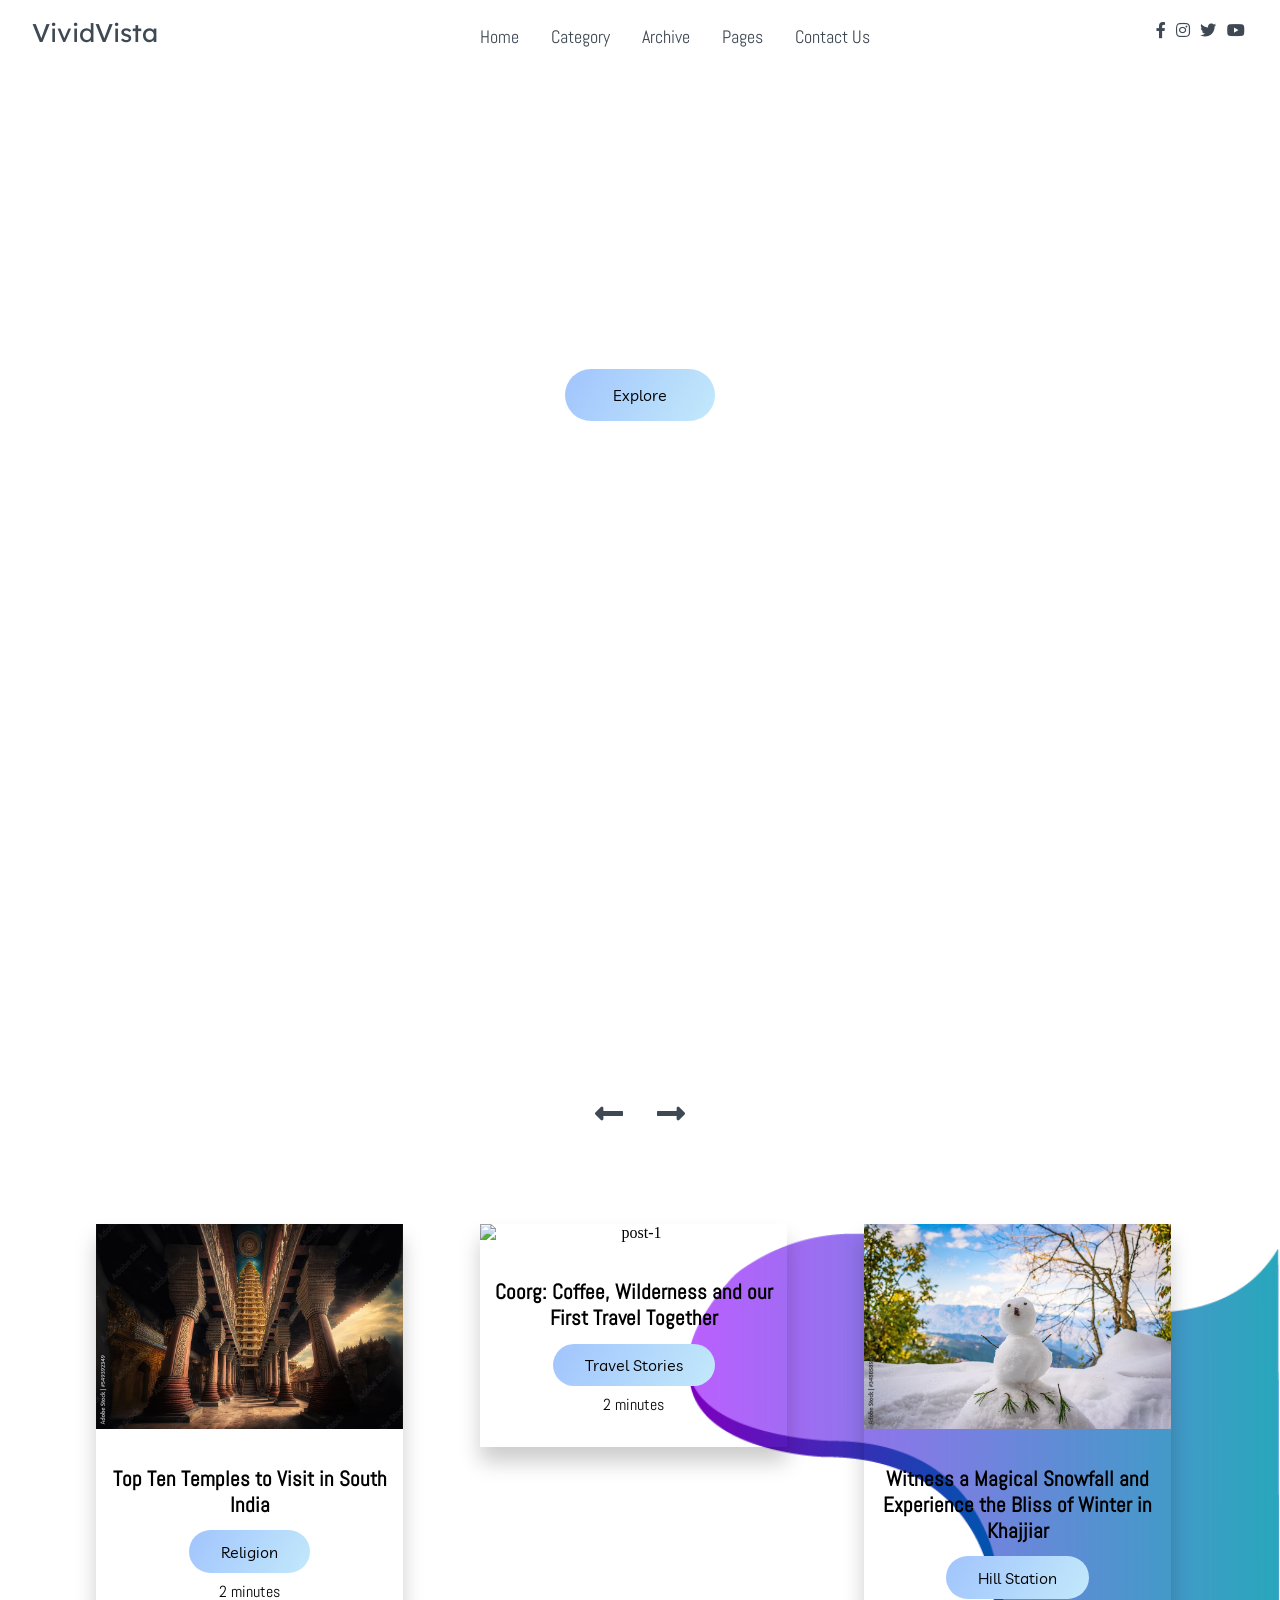
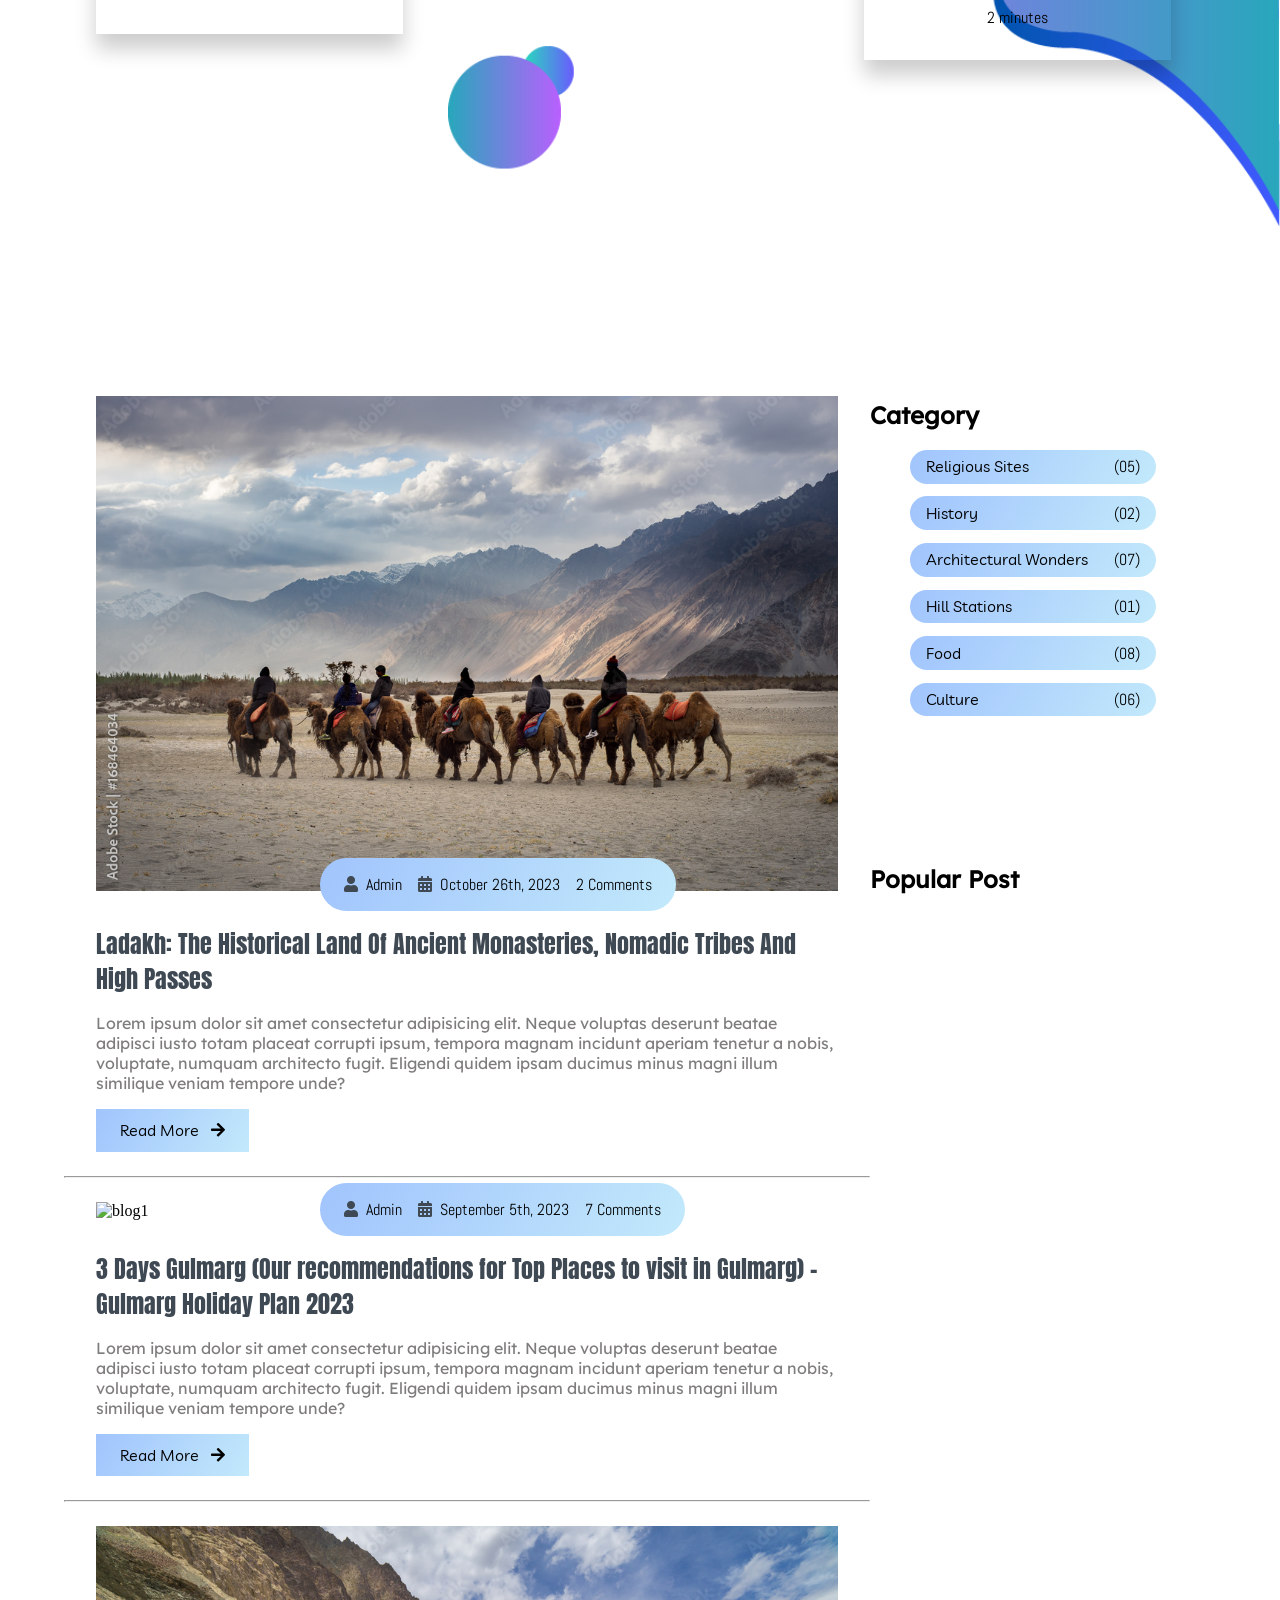
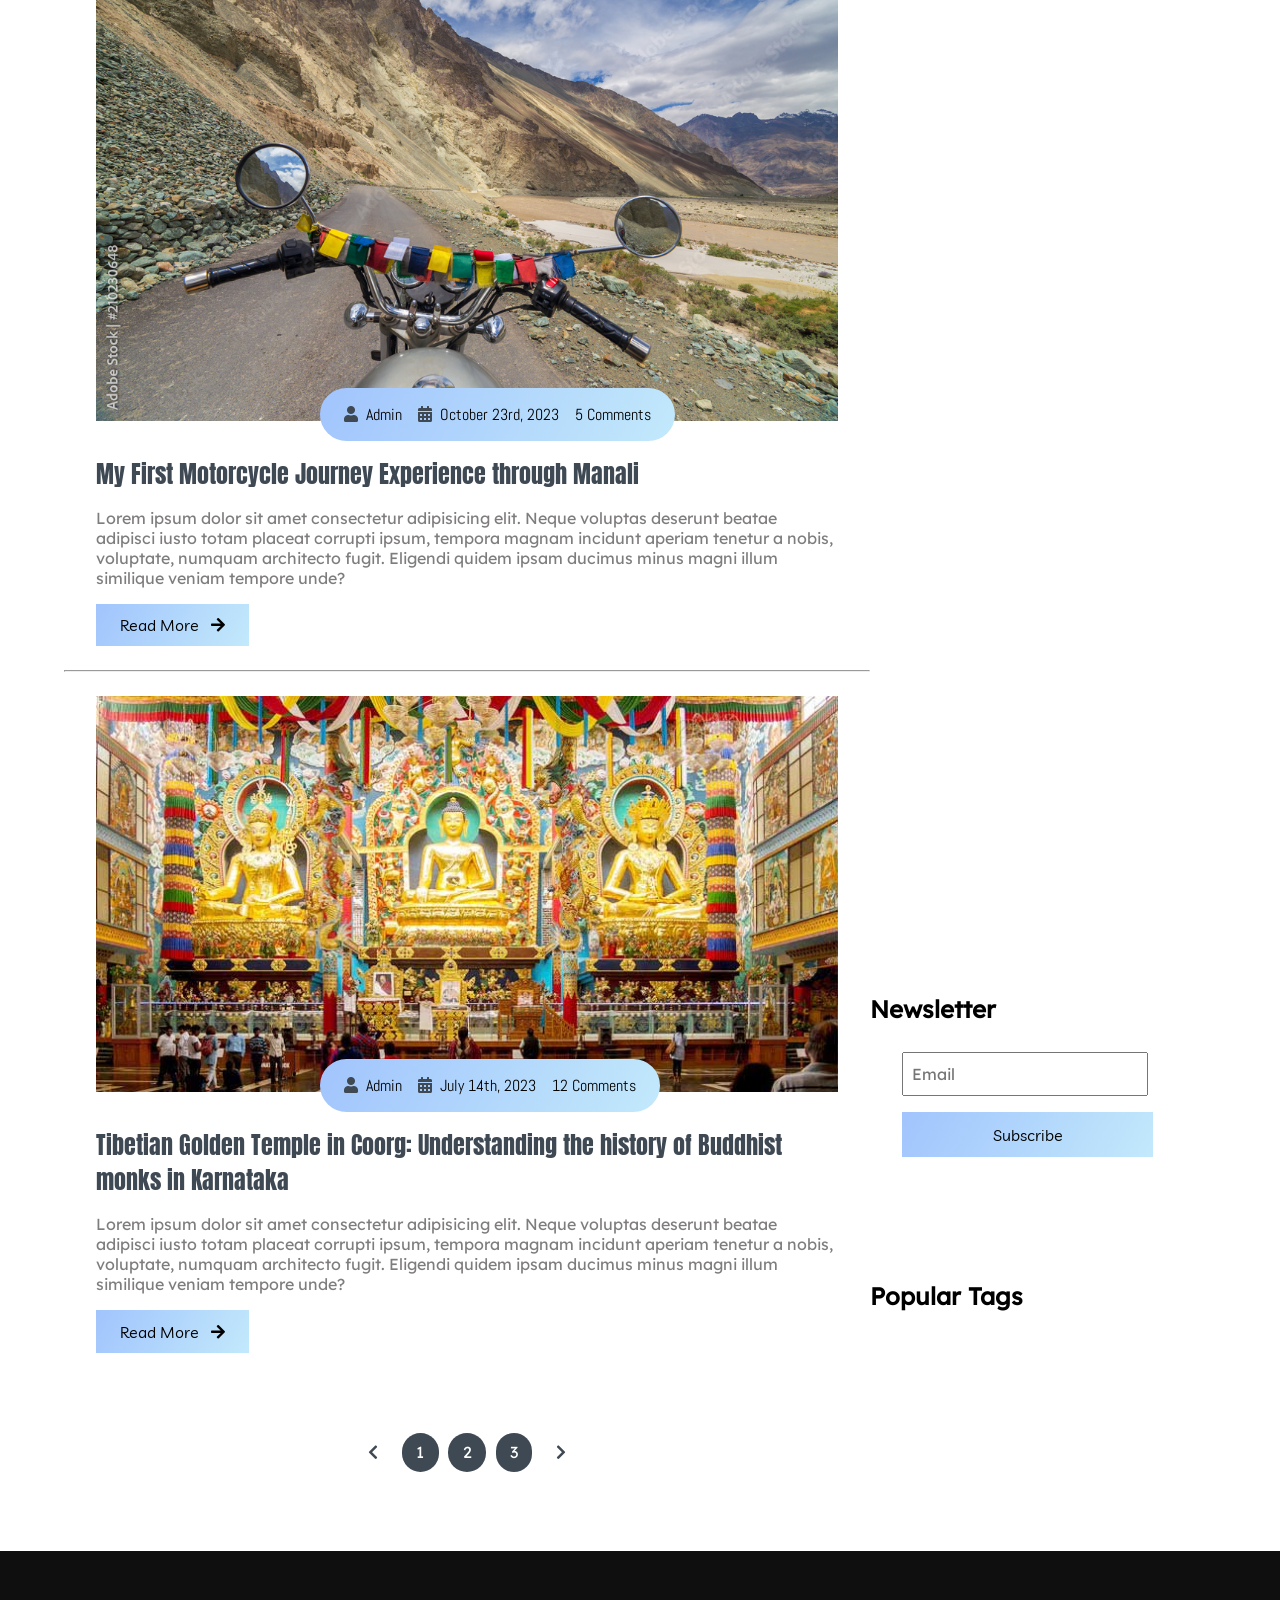
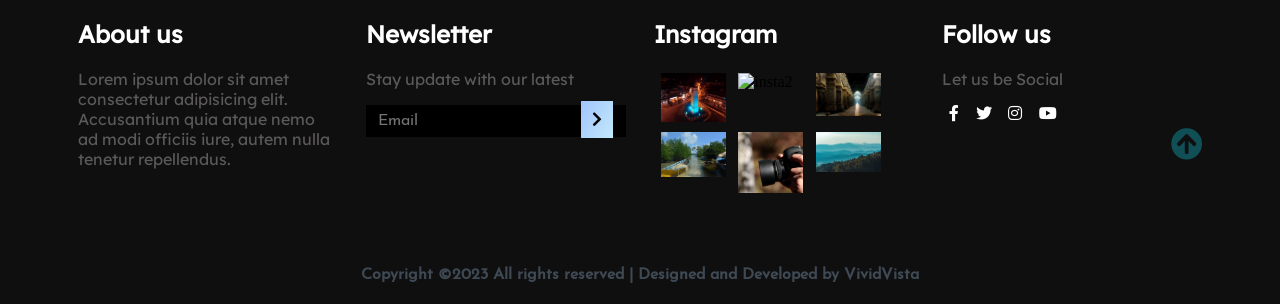
==== index.html @ 6896396b "Uploaded project files for phase 3" ====
<!DOCTYPE html>
<html lang="en">

<head>
    <meta charset="UTF-8">
    <meta name="viewport" content="width=device-width, initial-scale=1.0">
    <meta http-equiv="X-UA-Compatible" content="ie=edge">
    <title>VividVista</title>

    <!-- Font Awesome Icons -->
    <link rel="stylesheet" href="./css/all.css">


    <!-- --------- Owl-Carousel ------------------->
    <link rel="stylesheet" href="./css/owl.carousel.min.css">
    <link rel="stylesheet" href="./css/owl.theme.default.min.css">

    <!-- ------------ AOS Library ------------------------- -->
    <link rel="stylesheet" href="./css/aos.css">

    <!-- Custom Style   -->
    <link rel="stylesheet" href="./css/Style.css">

</head>

<body>

    <!-- ----------------------------  Navigation ---------------------------------------------- -->

    <nav class="nav">
        <div class="nav-menu flex-row">
            <div class="nav-brand">
                <a href="#" class="text-gray">VividVista</a>
            </div>
            <div class="toggle-collapse">
                <div class="toggle-icons">
                    <i class="fas fa-bars"></i>
                </div>
            </div>
            <div>
                <ul class="nav-items">
                    <li class="nav-link">
                        <a href="#">Home</a>
                    </li>
                    <li class="nav-link">
                        <a href="#">Category</a>
                    </li>
                    <li class="nav-link">
                        <a href="#">Archive</a>
                    </li>
                    <li class="nav-link">
                        <a href="#">Pages</a>
                    </li>
                    <li class="nav-link">
                        <a href="#">Contact Us</a>
                    </li>
                </ul>
            </div>
            <div class="social text-gray">
                <a href="#"><i class="fab fa-facebook-f"></i></a>
                <a href="#"><i class="fab fa-instagram"></i></a>
                <a href="#"><i class="fab fa-twitter"></i></a>
                <a href="#"><i class="fab fa-youtube"></i></a>
            </div>
        </div>
    </nav>

    <!-- ------------x---------------  Navigation --------------------------x------------------- -->

    <!----------------------------- Main Site Section ------------------------------>

    <main>

        <!------------------------ Site Title ---------------------->

        <section class="site-title">
            <div class="site-background" data-aos="fade-up" data-aos-delay="100">
                <h3>Tours & Travels</h3>
                <h1>Explore amazing places in India</h1>
                <button class="btn">Explore</button>
            </div>
        </section>

        <!------------x----------- Site Title ----------x----------->

        <!-- --------------------- Blog Carousel ----------------- -->

        <section>
            <div class="blog">
                <div class="container">
                    <div class="owl-carousel owl-theme blog-post">
                        <div class="blog-content" data-aos="fade-right" data-aos-delay="200">
                            <img src="./assets/Blog-post/post-1.jpg" alt="post-1">
                            <div class="blog-title">
                                <h3>Top Ten Temples to Visit in South India</h3>
                                <button class="btn btn-blog">Religion</button>
                                <span>2 minutes</span>
                            </div>
                        </div>
                        <div class="blog-content" data-aos="fade-in" data-aos-delay="200">
                            <img src="./assets/Blog-post/post-3.jpg" alt="post-1">
                            <div class="blog-title">
                                <h3>Coorg: Coffee, Wilderness and our First Travel Together</h3>
                                <button class="btn btn-blog">Travel Stories</button>
                                <span>2 minutes</span>
                            </div>
                        </div>
                        <div class="blog-content" data-aos="fade-left" data-aos-delay="200">
                            <img src="./assets/Blog-post/post-2.jpg" alt="post-1">
                            <div class="blog-title">
                                <h3>Witness a Magical Snowfall and Experience the Bliss of Winter in Khajjiar</h3>
                                <button class="btn btn-blog">Hill Station</button>
                                <span>2 minutes</span>
                            </div>
                        </div>
                        <div class="blog-content" data-aos="fade-right" data-aos-delay="200">
                            <img src="./assets/Blog-post/post-5.png" alt="post-1">
                            <div class="blog-title">
                                <h3>Five Amazing Places you won't Believe are in India</h3>
                                <button class="btn btn-blog">Exotic</button>
                                <span>2 minutes</span>
                            </div>
                        </div>
                    </div>
                    <div class="owl-navigation">
                        <span class="owl-nav-prev"><i class="fas fa-long-arrow-alt-left"></i></span>
                        <span class="owl-nav-next"><i class="fas fa-long-arrow-alt-right"></i></span>
                    </div>
                </div>
            </div>
        </section>

        <!-- ----------x---------- Blog Carousel --------x-------- -->

        <!-- ---------------------- Site Content -------------------------->

        <section class="container">
            <div class="site-content">
                <div class="posts">
                    <div class="post-content" data-aos="zoom-in" data-aos-delay="200">
                        <div class="post-image">
                            <div>
                                <img src="./assets/Blog-post/blog1.png" class="img" alt="blog1">
                            </div>
                            <div class="post-info flex-row">
                                <span><i class="fas fa-user text-gray"></i>&nbsp;&nbsp;Admin</span>
                                <span><i class="fas fa-calendar-alt text-gray"></i>&nbsp;&nbsp;October 26th, 2023</span>
                                <span>2 Comments</span>
                            </div>
                        </div>
                        <div class="post-title">
                            <a href="#">Ladakh: The Historical Land Of Ancient Monasteries, Nomadic Tribes And High Passes</a>
                            <p>Lorem ipsum dolor sit amet consectetur adipisicing elit. Neque voluptas deserunt beatae
                                adipisci iusto totam placeat corrupti ipsum, tempora magnam incidunt aperiam tenetur a
                                nobis, voluptate, numquam architecto fugit. Eligendi quidem ipsam ducimus minus magni
                                illum similique veniam tempore unde?
                            </p>
                            <button class="btn post-btn">Read More &nbsp; <i class="fas fa-arrow-right"></i></button>
                        </div>
                    </div>
                    <hr>
                    <div class="post-content" data-aos="zoom-in" data-aos-delay="200">
                        <div class="post-image">
                            <div>
                                <img src="./assets/Blog-post/blog2.png" class="img" alt="blog1">
                            </div>
                            <div class="post-info flex-row">
                                <span><i class="fas fa-user text-gray"></i>&nbsp;&nbsp;Admin</span>
                                <span><i class="fas fa-calendar-alt text-gray"></i>&nbsp;&nbsp;September 5th, 2023</span>
                                <span>7 Comments</span>
                            </div>
                        </div>
                        <div class="post-title">
                            <a href="#">3 Days Gulmarg (Our recommendations for Top Places to visit in Gulmarg) - Gulmarg Holiday Plan 2023 </a>
                            <p>Lorem ipsum dolor sit amet consectetur adipisicing elit. Neque voluptas deserunt beatae
                                adipisci iusto totam placeat corrupti ipsum, tempora magnam incidunt aperiam tenetur a
                                nobis, voluptate, numquam architecto fugit. Eligendi quidem ipsam ducimus minus magni
                                illum similique veniam tempore unde?
                            </p>
                            <button class="btn post-btn">Read More &nbsp; <i class="fas fa-arrow-right"></i></button>
                        </div>
                    </div>
                    <hr>
                    <div class="post-content" data-aos="zoom-in" data-aos-delay="200">
                        <div class="post-image">
                            <div>
                                <img src="./assets/Blog-post/blog3.png" class="img" alt="blog1">
                            </div>
                            <div class="post-info flex-row">
                                <span><i class="fas fa-user text-gray"></i>&nbsp;&nbsp;Admin</span>
                                <span><i class="fas fa-calendar-alt text-gray"></i>&nbsp;&nbsp;October 23rd, 2023</span>
                                <span>5 Comments</span>
                            </div>
                        </div>
                        <div class="post-title">
                            <a href="#">My First Motorcycle Journey Experience through Manali</a>
                            <p>Lorem ipsum dolor sit amet consectetur adipisicing elit. Neque voluptas deserunt beatae
                                adipisci iusto totam placeat corrupti ipsum, tempora magnam incidunt aperiam tenetur a
                                nobis, voluptate, numquam architecto fugit. Eligendi quidem ipsam ducimus minus magni
                                illum similique veniam tempore unde?
                            </p>
                            <button class="btn post-btn">Read More &nbsp; <i class="fas fa-arrow-right"></i></button>
                        </div>
                    </div>
                    <hr>
                    <div class="post-content" data-aos="zoom-in" data-aos-delay="200">
                        <div class="post-image">
                            <div>
                                <img src="./assets/Blog-post/blog4.png" class="img" alt="blog1">
                            </div>
                            <div class="post-info flex-row">
                                <span><i class="fas fa-user text-gray"></i>&nbsp;&nbsp;Admin</span>
                                <span><i class="fas fa-calendar-alt text-gray"></i>&nbsp;&nbsp;July 14th, 2023</span>
                                <span>12 Comments</span>
                            </div>
                        </div>
                        <div class="post-title">
                            <a href="#">Tibetian Golden Temple in Coorg: Understanding the history of Buddhist monks in Karnataka</a>
                            <p>Lorem ipsum dolor sit amet consectetur adipisicing elit. Neque voluptas deserunt beatae
                                adipisci iusto totam placeat corrupti ipsum, tempora magnam incidunt aperiam tenetur a
                                nobis, voluptate, numquam architecto fugit. Eligendi quidem ipsam ducimus minus magni
                                illum similique veniam tempore unde?
                            </p>
                            <button class="btn post-btn">Read More &nbsp; <i class="fas fa-arrow-right"></i></button>
                        </div>
                    </div>
                    <div class="pagination flex-row">
                        <a href="#"><i class="fas fa-chevron-left"></i></a>
                        <a href="#" class="pages">1</a>
                        <a href="#" class="pages">2</a>
                        <a href="#" class="pages">3</a>
                        <a href="#"><i class="fas fa-chevron-right"></i></a>
                    </div>
                </div>
                <aside class="sidebar">
                    <div class="category">
                        <h2>Category</h2>
                        <ul class="category-list">
                            <li class="list-items" data-aos="fade-left" data-aos-delay="100">
                                <a href="#">Religious Sites</a>
                                <span>(05)</span>
                            </li>
                            <li class="list-items" data-aos="fade-left" data-aos-delay="200">
                                <a href="#">History</a>
                                <span>(02)</span>
                            </li>
                            <li class="list-items" data-aos="fade-left" data-aos-delay="300">
                                <a href="#">Architectural Wonders</a>
                                <span>(07)</span>
                            </li>
                            <li class="list-items" data-aos="fade-left" data-aos-delay="400">
                                <a href="#">Hill Stations</a>
                                <span>(01)</span>
                            </li>
                            <li class="list-items" data-aos="fade-left" data-aos-delay="500">
                                <a href="#">Food</a>
                                <span>(08)</span>
                            </li>
                            <li class="list-items" data-aos="fade-left" data-aos-delay="500">
                                <a href="#">Culture</a>
                                <span>(06)</span>
                            </li>
                        </ul>
                    </div>
                    <div class="popular-post">
                        <h2>Popular Post</h2>
                        <div class="post-content" data-aos="flip-up" data-aos-delay="200">
                            <div class="post-image">
                                <div>
                                    <img src="./assets/popular-post/m-blog-1.jpg" class="img" alt="blog1">
                                </div>
                                <div class="post-info flex-row">
                                    <span><i class="fas fa-calendar-alt text-gray"></i>&nbsp;&nbsp;feb 14,
                                        2019</span>
                                    <span>4 Comments</span>
                                </div>
                            </div>
                            <div class="post-title">
                                <a href="#">Shimla Kullumanali Chandigarh</a>
                            </div>
                        </div>
                        <div class="post-content" data-aos="flip-up" data-aos-delay="300">
                            <div class="post-image">
                                <div>
                                    <img src="./assets/popular-post/m-blog-2.jpg" class="img" alt="blog1">
                                </div>
                                <div class="post-info flex-row">
                                    <span><i class="fas fa-calendar-alt text-gray"></i>&nbsp;&nbsp;January 14,
                                        2020</span>
                                    <span>2 Comments</span>
                                </div>
                            </div>
                            <div class="post-title">
                                <a href="#">Highway in the Middle of the Forest</a>
                            </div>
                        </div>
                        <div class="post-content" data-aos="flip-up" data-aos-delay="400">
                            <div class="post-image">
                                <div>
                                    <img src="./assets/popular-post/m-blog-3.jpg" class="img" alt="blog1">
                                </div>
                                <div class="post-info flex-row">
                                    <span><i class="fas fa-calendar-alt text-gray"></i>&nbsp;&nbsp;March 4,
                                        2020</span>
                                    <span>1 Comments</span>
                                </div>
                            </div>
                            <div class="post-title">
                                <a href="#">Wayanad Tour from Bangalore</a>
                            </div>
                        </div>
                        <div class="post-content" data-aos="flip-up" data-aos-delay="500">
                            <div class="post-image">
                                <div>
                                    <img src="./assets/popular-post/m-blog-4.jpg" class="img" alt="blog1">
                                </div>
                                <div class="post-info flex-row">
                                    <span><i class="fas fa-calendar-alt text-gray"></i>&nbsp;&nbsp;sep 19,
                                        2022</span>
                                    <span>5 Comments</span>
                                </div>
                            </div>
                            <div class="post-title">
                                <a href="#">Abbey Falls via Private Coffee Plantations</a>
                            </div>
                        </div>
                        <div class="post-content" data-aos="flip-up" data-aos-delay="600">
                            <div class="post-image">
                                <div>
                                    <img src="./assets/popular-post/m-blog-5.jpg" class="img" alt="blog1">
                                </div>
                                <div class="post-info flex-row">
                                    <span><i class="fas fa-calendar-alt text-gray"></i>&nbsp;&nbsp;May 24,
                                        2022</span>
                                    <span>7 Comments</span>
                                </div>
                            </div>
                            <div class="post-title">
                                <a href="#">A Tri-Continental Endeavor</a>
                            </div>
                        </div>
                    </div>
                    <div class="newsletter" data-aos="fade-up" data-aos-delay="300">
                        <h2>Newsletter</h2>
                        <div class="form-element">
                            <input type="text" class="input-element" placeholder="Email">
                            <button class="btn form-btn">Subscribe</button>
                        </div>
                    </div>
                    <div class="popular-tags">
                        <h2>Popular Tags</h2>
                        <div class="tags flex-row">
                            <span class="tag" data-aos="flip-up" data-aos-delay="100">Religion </span>
                            <span class="tag" data-aos="flip-up" data-aos-delay="200">History</span>
                            <span class="tag" data-aos="flip-up" data-aos-delay="300">Travel</span>
                            <span class="tag" data-aos="flip-up" data-aos-delay="400">Culture</span>
                            <span class="tag" data-aos="flip-up" data-aos-delay="500">Indigenous people</span>
                            <span class="tag" data-aos="flip-up" data-aos-delay="600">Food</span>
                            <span class="tag" data-aos="flip-up" data-aos-delay="700">Tribes</span>
                            <span class="tag" data-aos="flip-up" data-aos-delay="800">Architecture</span>
                        </div>
                    </div>
                </aside>
            </div>
        </section>

        <!-- -----------x---------- Site Content -------------x------------>

    </main>

    <!---------------x------------- Main Site Section ---------------x-------------->


    <!-- --------------------------- Footer ---------------------------------------- -->

    <footer class="footer">
        <div class="container">
            <div class="about-us" data-aos="fade-right" data-aos-delay="200">
                <h2>About us</h2>
                <p>Lorem ipsum dolor sit amet consectetur adipisicing elit. Accusantium quia atque nemo ad modi officiis
                    iure, autem nulla tenetur repellendus.</p>
            </div>
            <div class="newsletter" data-aos="fade-right" data-aos-delay="200">
                <h2>Newsletter</h2>
                <p>Stay update with our latest</p>
                <div class="form-element">
                    <input type="text" placeholder="Email"><span><i class="fas fa-chevron-right"></i></span>
                </div>
            </div>
            <div class="instagram" data-aos="fade-left" data-aos-delay="200">
                <h2>Instagram</h2>
                <div class="flex-row">
                    <img src="./assets/instagram/thumb-card3.png" alt="insta1">
                    <img src="./assets/instagram/thumb-card4.png" alt="insta2">
                    <img src="./assets/instagram/thumb-card5.png" alt="insta3">
                </div>
                <div class="flex-row">
                    <img src="./assets/instagram/thumb-card6.png" alt="insta4">
                    <img src="./assets/instagram/thumb-card7.png" alt="insta5">
                    <img src="./assets/instagram/thumb-card8.png" alt="insta6">
                </div>
            </div>
            <div class="follow" data-aos="fade-left" data-aos-delay="200">
                <h2>Follow us</h2>
                <p>Let us be Social</p>
                <div>
                    <i class="fab fa-facebook-f"></i>
                    <i class="fab fa-twitter"></i>
                    <i class="fab fa-instagram"></i>
                    <i class="fab fa-youtube"></i>
                </div>
            </div>
        </div>
        <div class="rights flex-row">
            <h4 class="text-gray">
                Copyright ©2023 All rights reserved | Designed and Developed by VividVista
            </h4>
        </div>
        <div class="move-up">
            <span><i class="fas fa-arrow-circle-up fa-2x"></i></span>
        </div>
    </footer>

    <!-- -------------x------------- Footer --------------------x------------------- -->

    <!-- Jquery Library file -->
    <script src="./js/Jquery3.4.1.min.js"></script>

    <!-- --------- Owl-Carousel js ------------------->
    <script src="./js/owl.carousel.min.js"></script>

    <!-- ------------ AOS js Library  ------------------------- -->
    <script src="./js/aos.js"></script>

    <!-- Custom Javascript file -->
    <script src="./js/main.js"></script>
</body>

</html>
---- css/Style.css ----
@import url('../css/fonts.css');


html, body{
    margin: 0%;
    box-sizing: border-box;
    overflow-x: hidden;
}

:root{

    /*      Theme colors        */
    --text-gray: #3f4954;
    --text-light : #686666da;
    --bg-color: #0f0f0f;
    --white: #ffffff;
    --midnight: #104f55;

    /* gradient color   */
    --sky: linear-gradient(120deg, #a1c4fd 0%, #c2e9fb 100%);

    /*      theme font-family   */
    --Abel: 'Abel', cursive;
    --Anton: 'Anton', cursive;
    --Josefin : 'Josefin', cursive;
    --Lexend: 'Lexend', cursive;
    --Livvic : 'Livvic', cursive;
}


/* ---------------- Global Classes ---------------*/

a{
    text-decoration: none;
    color: var(--text-gray);
}

.flex-row{
    display: flex;
    flex-direction: row;    
    flex-wrap: wrap;
}

ul{
    list-style-type: none;
}

h1{
    font-family: var(--Lexend);
    font-size: 2.5rem;
}

h2{
    font-family: var(--Lexend);
}

h3{
    font-family: var(--Abel);
    font-size: 1.3rem;
}

button.btn{
    border: none;
    border-radius: 2rem;
    padding: 1rem 3rem;
    font-size: 1rem;
    font-family: var(--Livvic);
    cursor: pointer;
}

span{
    font-family: var(--Abel);
}

.container{
    margin: 0 5vw;
}

.text-gray{
    color: var(--text-gray);
}

p{
    font-family: var(--Lexend);
    color: var(--text-light);
}

/* ------x------- Global Classes -------x-------*/

/* --------------- navbar ----------------- */

.nav{
    background: white;
    padding: 0 2rem;
    height: 0rem;
    min-height: 10vh;
    overflow: hidden;
    transition: height 1s ease-in-out;
}

.nav .nav-menu{    
    justify-content: space-between;
}

.nav .toggle-collapse{
    position: absolute;
    top: 0%;
    width: 90%;
    cursor: pointer;
    display: none;
}

.nav .toggle-collapse .toggle-icons{
    display: flex;
    justify-content: flex-end;
    padding: 1.7rem 0;
}

.nav .toggle-collapse .toggle-icons i{
    font-size: 1.4rem;
    color: var(--text-gray);
}

.collapse{
    height: 30rem;
}

.nav .nav-items{
    display: flex;
    margin: 0;
}

.nav .nav-items .nav-link{
    padding: 1.6rem 1rem;
    font-size: 1.1rem;
    position: relative;
    font-family: var(--Abel);
    font-size: 1.1rem;
}

.nav .nav-items .nav-link:hover{
    background-color: var(--midnight);
}

.nav .nav-items .nav-link:hover a{
    color: var(--white);
}

.nav .nav-brand a{
    font-size: 1.6rem;
    padding: 1rem 0;
    display: block;
    font-family: var(--Lexend);
    font-size: 1.6rem;
}

.nav .social{
    padding: 1.4rem 0
}

.nav .social i{
    padding: 0 .2rem;
}

.nav .social i:hover{
    color: #a1c4cf;
}

/* -------x------- navbar ---------x------- */


/* ----------------- Main Content----------- */

/* --------------- Site title ---------------- */
main .site-title{
    background: url('../assets/Background-image.png');
    background-size: cover;
    height: 110vh;
    display: flex;
    justify-content: center;
}

main .site-title .site-background{
    padding-top: 10rem;
    text-align: center;
    color: var(--white);
}

main .site-title h1, h3{
    margin: .3rem;
}

main .site-title .btn{
    margin: 1.8rem;
    background: var(--sky);
}

main .site-title .btn:hover{
    background: transparent;
    border: 1px solid var(--white);
    color: var(--white);
}

/* --------x------ Site title --------x------- */

/* --------------- Blog Carousel ------------ */

main .blog{
    background: url('../assets/Abract01.png');
    background-repeat: no-repeat;
    background-position: right;
    height: 100vh;
    width: 100%;
    background-size: 65%;
}

main .blog .blog-post{
    padding-top: 6rem;
}

main .blog-post .blog-content{
    display: flex;
    flex-direction: column;
    text-align: center;
    width: 80%;
    margin: 3rem 2rem;
    box-shadow: 0 15px 20px rgba(0, 0, 0, 0.2);
}

main .blog-content .blog-title{
    padding: 2rem 0;
}

main .blog-content .btn-blog{
    padding: .7rem 2rem;
    background: var(--sky);
    margin: .5rem;
}

main .blog-content span{
    display: block;
}

section .container .owl-nav{
    position: absolute;
    top: 0%;
    margin: 0 auto;
    width: 100%;
}

.owl-nav .owl-prev .owl-nav-prev,
.owl-nav .owl-next .owl-nav-next{
    color: var(--text-gray);
    background: transparent;
    font-size: 2rem;
}

.owl-theme .owl-nav [class*='owl-']:hover{
    background: transparent;
    color: var(--midnight);
}

.owl-theme .owl-nav [class*='owl-']{
    outline: none;
}


/* -------x------- Blog Carousel -----x------ */

/* ---------------- Site Content ----------------*/

main .site-content{
    display: grid;
    grid-template-columns: 70% 30%;
}

main .post-content{
    width: 100%;
    
}

main .site-content .post-content > .post-image, .post-title{
    padding: 1rem 2rem;
    position: relative;
}

main .site-content .post-content > .post-image .post-info{
    background: var(--sky);
    padding: 1rem;
    position: absolute;
    bottom: 0%;
    left: 20vw;
    border-radius: 3rem;
}

main .site-content .post-content > .post-image > div{
    overflow: hidden;
}

main .site-content .post-content > .post-image .img{
    width: 100%;
    transition: all 1s ease;
}

main .site-content .post-content > .post-image .img:hover{
    transform: scale(1.3);
}

main .site-content .post-content > .post-image .post-info span{
    margin: 0 .5rem;
}

main .post-content .post-title a{
    font-family: var(--Anton);
    font-size: 1.5rem;
}

.site-content .post-content .post-title .post-btn{
    border-radius: 0;
    padding: .7rem 1.5rem;
    background: var(--sky);
}

.site-content .pagination{
    justify-content: center;
    color: var(--text-gray);
    margin: 4rem 0;
}

.site-content .pagination a{
    padding: .6rem .9rem;
    border-radius: 2rem;
    margin: 0 .3rem;
    font-family: var(--Lexend);
}

.site-content .pagination .pages{
    background: var(--text-gray);
    color: var(--white);
}

/* -------x-------- Site Content --------x-------*/


/* --------------- Sidebar ----------------------- */

.site-content > .sidebar .category-list{
    font-family: var(--Livvic);   
}

.site-content > .sidebar .category-list .list-items{
    background: var(--sky);
    padding: .4rem 1rem;
    margin: .8rem 0;
    border-radius: 3rem;
    width: 70%;
    display: flex;
    justify-content: space-between;
}

.site-content > .sidebar .category-list .list-items a{
    color:  black;
}

.site-content .sidebar .popular-post .post-content{
    padding: 1rem 0;
}

.site-content .sidebar .popular-post h2{
    padding-top: 8rem;
}

.site-content .sidebar .popular-post .post-info{
    padding: .4rem .1rem !important;
    bottom: 0rem !important;
    left: 1.5rem !important;
    border-radius: 0rem !important;
    background: white !important;
}

.site-content .sidebar .popular-post .post-title a{
    font-size: 1rem;
}

.site-content .sidebar .newsletter{
    padding-top: 10rem;
}

.site-content .sidebar .newsletter .form-element{
    padding: .5rem 2rem;
}

.site-content .sidebar .newsletter .input-element{
    width: 80%;
    height: 1.9rem;
    padding: .3rem .5rem;
    font-family: var(--Lexend);
    font-size: 1rem;
}

.site-content .sidebar .newsletter .form-btn{
    border-radius: 0;
    padding: .8rem 32%;
    margin: 1rem 0;
    background: var(--sky);
}

.site-content .sidebar .popular-tags{
    padding: 5rem 0;
}

.site-content .sidebar .popular-tags .tags .tag{
    background: var(--sky);
    padding: .4rem 1rem;
    border-radius: 3rem;
    margin: .4rem .6rem;
}


/* -------x------- Sidebar -----------x----------- */

/* ---------x------- Main Content -----x----- */


/* ----------------- Footer --------------------- */

footer.footer{
    height: 100%;
    background: var(--bg-color);
    position: relative;
}

footer.footer .container{
    display: grid;
    grid-template-columns: repeat(4, 1fr);
}

footer.footer .container > div{
    flex-grow: 1;
    flex-basis: 0;
    padding: 3rem .9rem;
}

footer.footer .container h2{
    color: var(--white);
}

footer.footer .newsletter .form-element{
    background: black;
    display: inline-block;
}

footer.footer .newsletter .form-element input{
    padding: .5rem .7rem;
    border: none;
    background: transparent;
    color: white;
    font-family: var(--Josefin);
    font-size: 1rem;
    width: 74%;
}

footer.footer .newsletter .form-element span{
    background: var(--sky);
    padding: .5rem .7rem;
    cursor: pointer;
}

footer.footer .instagram div > img{
    display: inline-block;
    width: 25%;
    height: 50%;
    margin: .3rem .4rem;
}

footer.footer .follow div i{
    color: var(--white);
    padding: 0 .4rem;
}

footer.footer .rights{
    justify-content: center;
    font-family: var(--Josefin);
}

footer.footer .rights h4 a{
    color: var(--white);
}

footer.footer .move-up{
    position: absolute;
    right: 6%;
    top: 50%;
}

footer.footer .move-up span{
    color: var(--midnight);
}

footer.footer .move-up span:hover{
    color: var(--white);
    cursor: pointer;
}

/* ---------x------- Footer ----------x---------- */

/*              Viewport less then or equal to 1130px            */

@media only screen and (max-width: 1130px){
    .site-content .post-content > .post-image .post-info{
        left: 2rem !important;
        bottom: 1.2rem !important;
        border-radius: 0% !important;
    }

    .site-content .sidebar .popular-post .post-info{
        display: none !important;
    }

    footer.footer .container{
        grid-template-columns: repeat(2, 1fr);
    }

}

/*      x       Viewport less then or equal to 1130px    x     */


/*              Viewport less then or equal to 750px            */

@media only screen and (max-width: 750px){
    .nav .nav-menu, .nav .nav-items{
        flex-direction: column;
    }

    .nav .toggle-collapse{
        display: initial;
    }

    main .site-content{
        grid-template-columns: 100%;
    }

    footer.footer .container{
        grid-template-columns: repeat(1, 1fr);
    }

}


/*        x      Viewport less then or equal to 750px       x     */


/*              Viewport less then or equal to 520px            */

@media only screen and (max-width: 520px){
    main .blog{
        height: 125vh;
    }

    .site-content .post-content > .post-image .post-info{
        display: none;
    }

    footer.footer .container > div{
        padding:  1rem .9rem !important;
    }

    footer .rights{
        padding: 0 1.4rem;
        text-align: center;
    }

    nav .toggle-collapse{
        width: 80% !important;
    }

}

/*        x      Viewport less then or equal to 520px       x     */
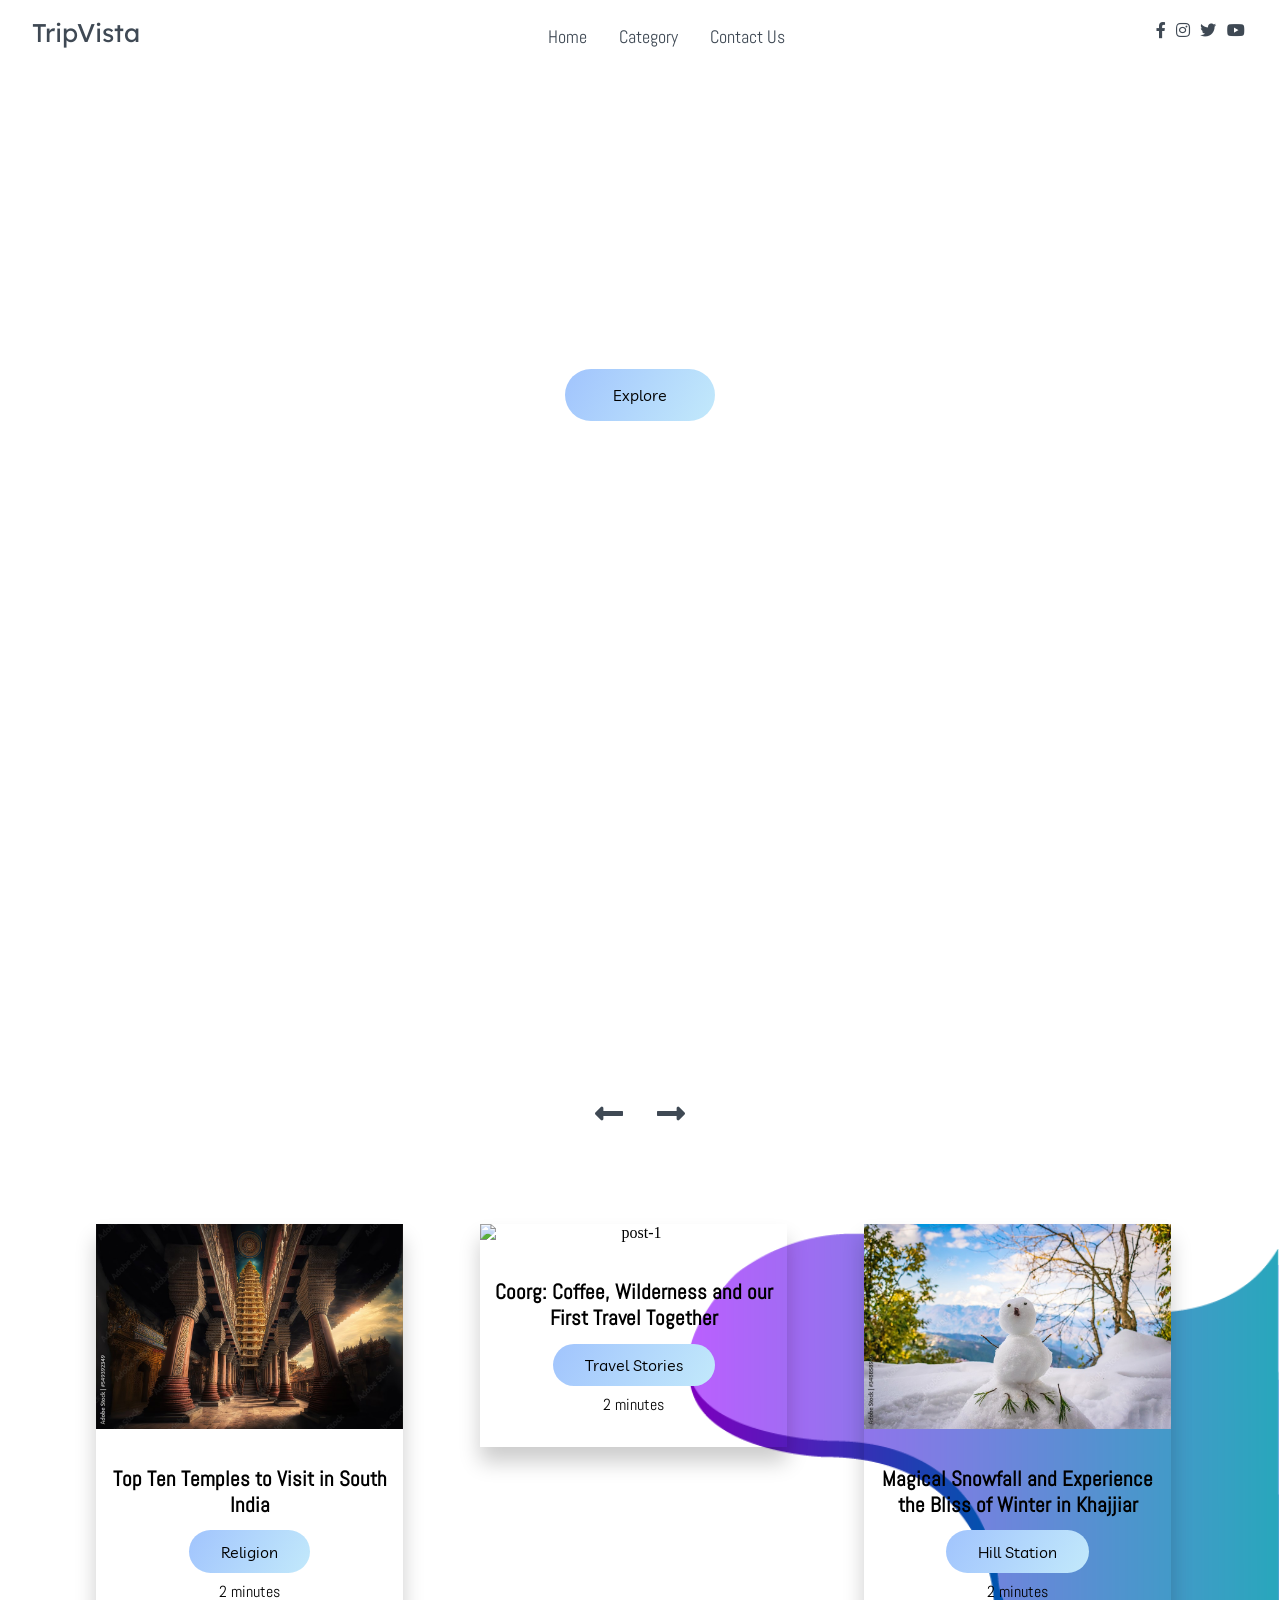
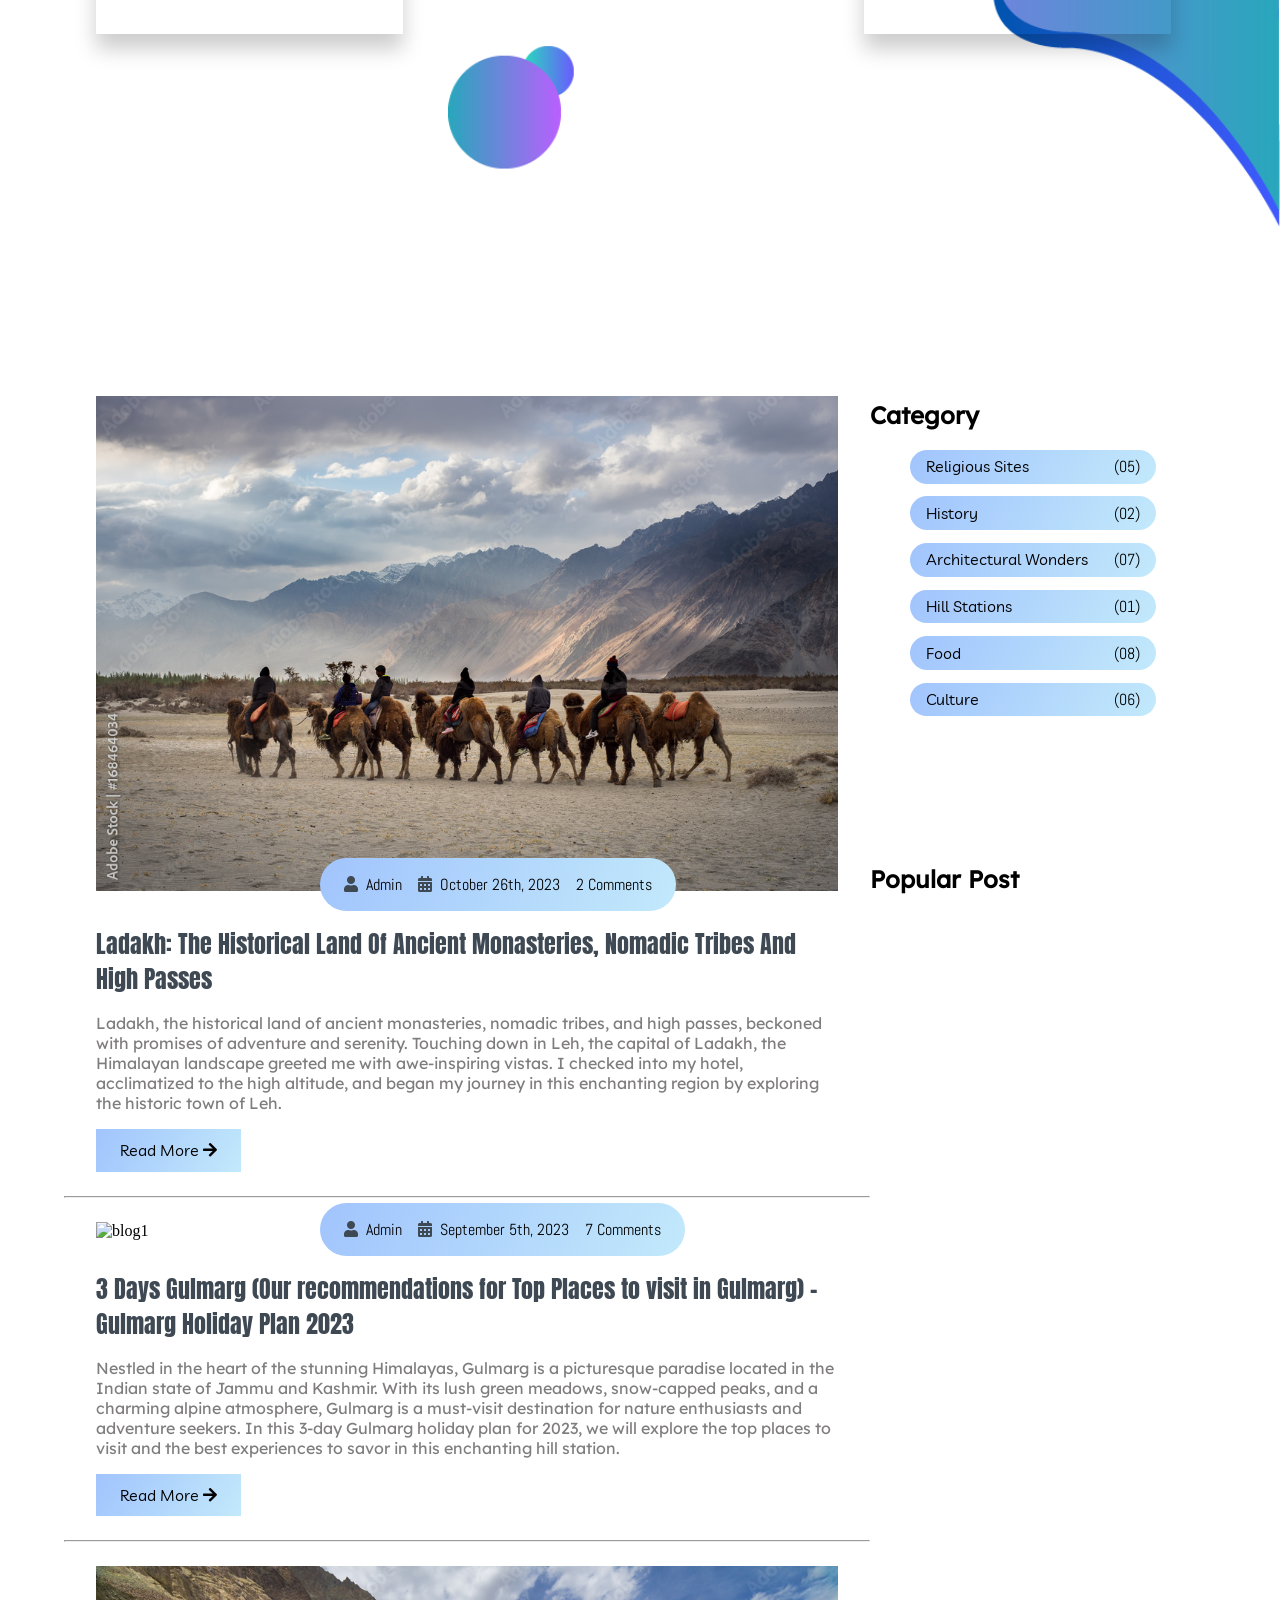
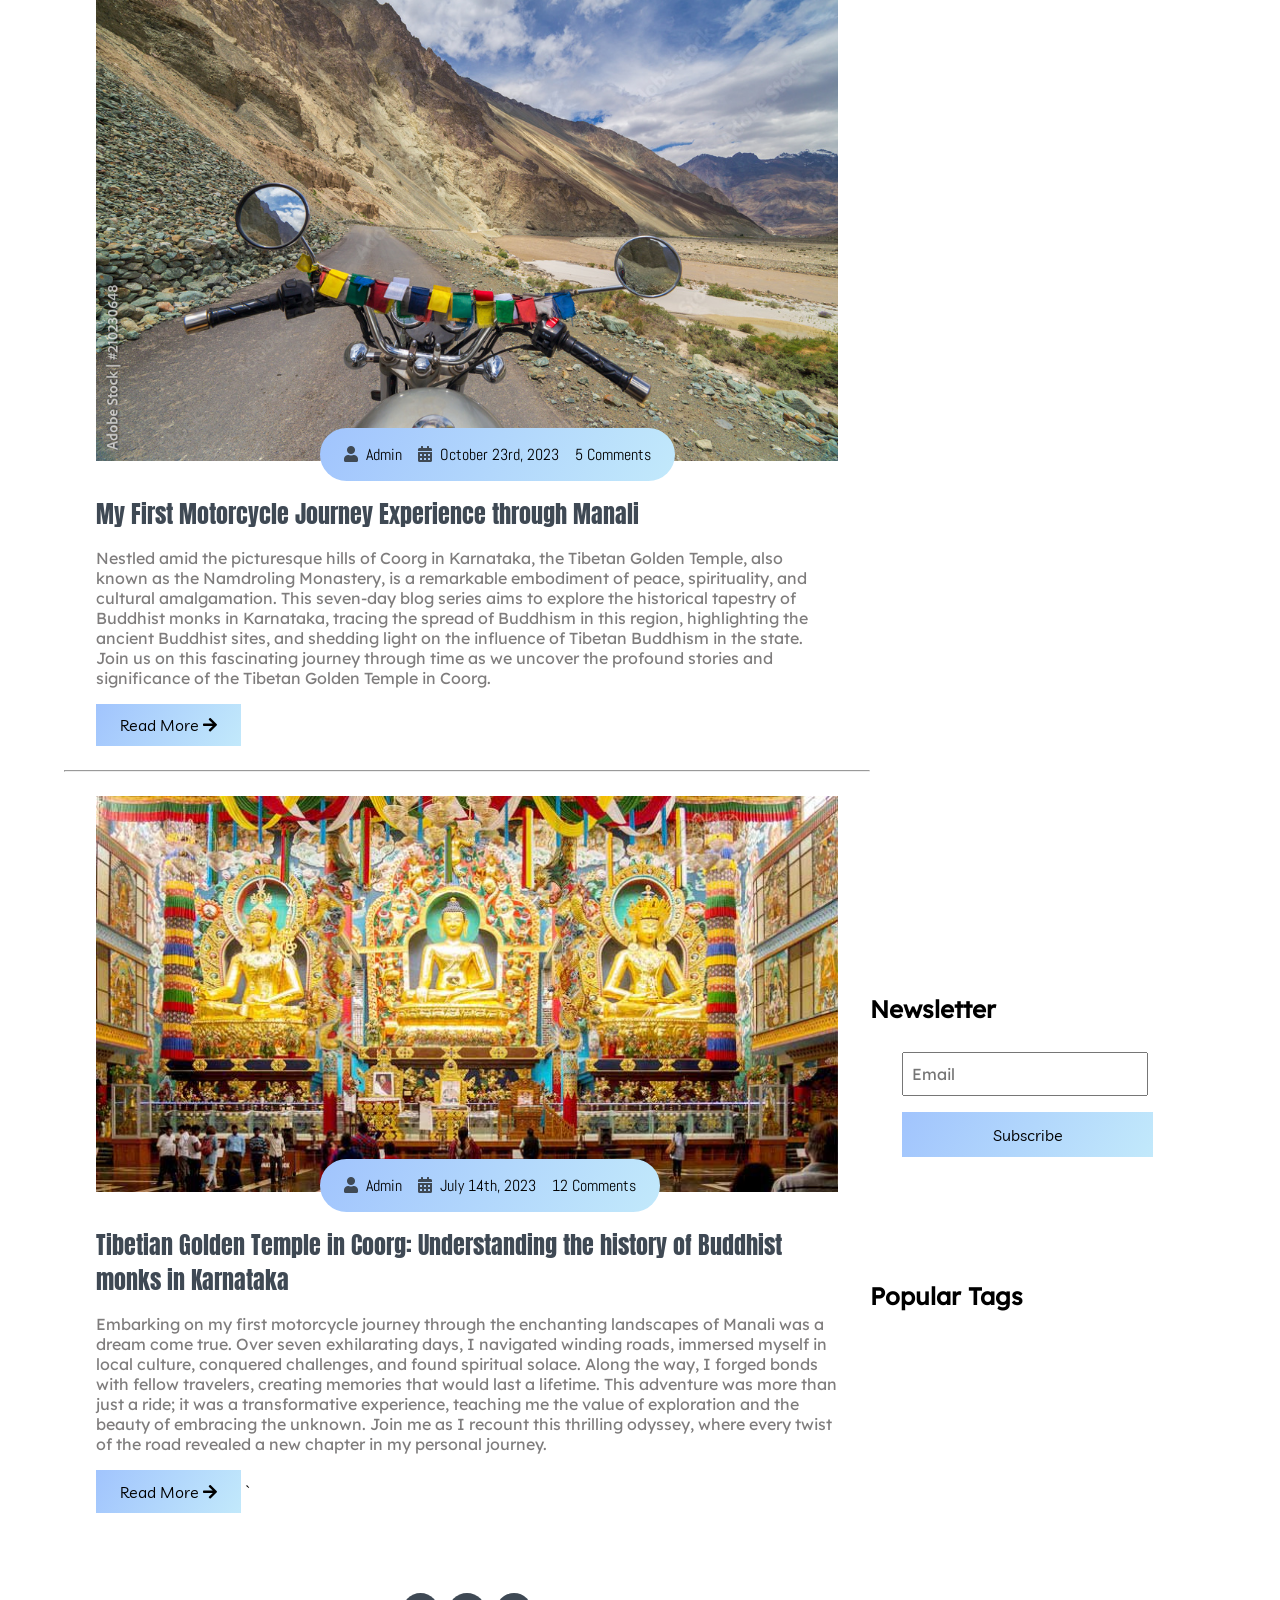
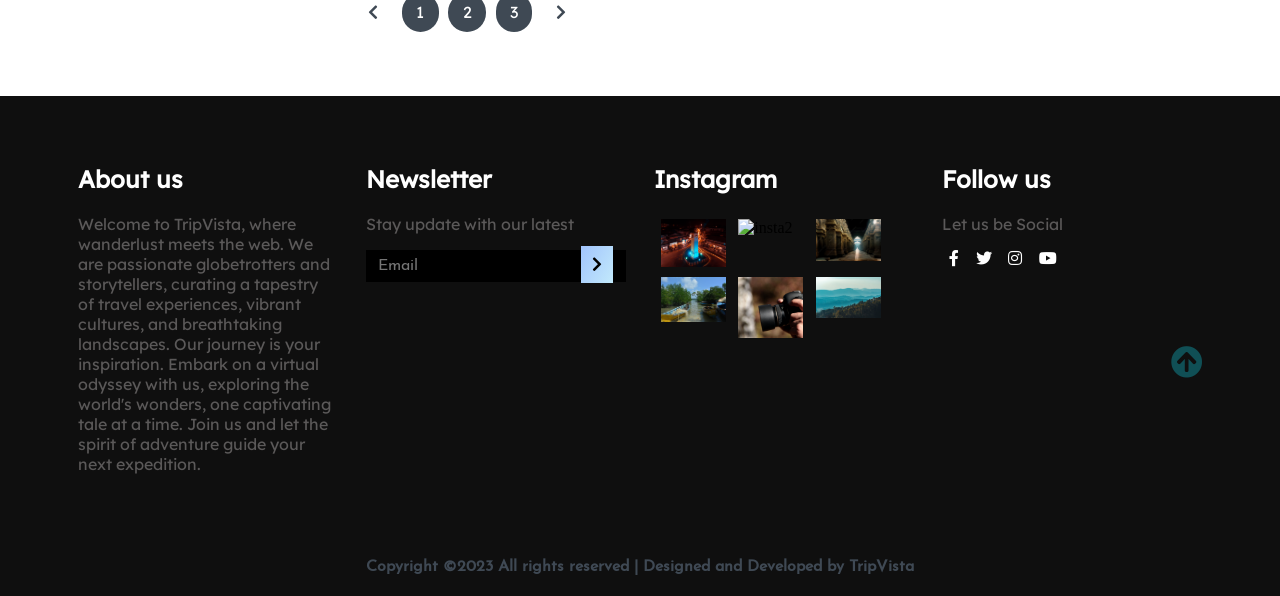
==== commit 8e9d31ff: "Add files via upload" ====
--- a/index.html
+++ b/index.html
@@ -5,7 +5,7 @@
     <meta charset="UTF-8">
     <meta name="viewport" content="width=device-width, initial-scale=1.0">
     <meta http-equiv="X-UA-Compatible" content="ie=edge">
-    <title>VividVista</title>
+    <title>TripVista</title>
 
     <!-- Font Awesome Icons -->
     <link rel="stylesheet" href="./css/all.css">
@@ -30,7 +30,7 @@
     <nav class="nav">
         <div class="nav-menu flex-row">
             <div class="nav-brand">
-                <a href="#" class="text-gray">VividVista</a>
+                <a href="#" class="text-gray">TripVista</a>
             </div>
             <div class="toggle-collapse">
                 <div class="toggle-icons">
@@ -44,12 +44,6 @@
                     </li>
                     <li class="nav-link">
                         <a href="#">Category</a>
-                    </li>
-                    <li class="nav-link">
-                        <a href="#">Archive</a>
-                    </li>
-                    <li class="nav-link">
-                        <a href="#">Pages</a>
                     </li>
                     <li class="nav-link">
                         <a href="#">Contact Us</a>
@@ -108,7 +102,7 @@
                         <div class="blog-content" data-aos="fade-left" data-aos-delay="200">
                             <img src="./assets/Blog-post/post-2.jpg" alt="post-1">
                             <div class="blog-title">
-                                <h3>Witness a Magical Snowfall and Experience the Bliss of Winter in Khajjiar</h3>
+                                <h3>Magical Snowfall and Experience the Bliss of Winter in Khajjiar</h3>
                                 <button class="btn btn-blog">Hill Station</button>
                                 <span>2 minutes</span>
                             </div>
@@ -150,12 +144,16 @@
                         </div>
                         <div class="post-title">
                             <a href="#">Ladakh: The Historical Land Of Ancient Monasteries, Nomadic Tribes And High Passes</a>
-                            <p>Lorem ipsum dolor sit amet consectetur adipisicing elit. Neque voluptas deserunt beatae
-                                adipisci iusto totam placeat corrupti ipsum, tempora magnam incidunt aperiam tenetur a
-                                nobis, voluptate, numquam architecto fugit. Eligendi quidem ipsam ducimus minus magni
-                                illum similique veniam tempore unde?
+                            <p> Ladakh, the historical land of ancient monasteries, nomadic tribes, and high passes, beckoned with promises of adventure and serenity. Touching down in Leh, the capital of Ladakh, the Himalayan landscape greeted me with awe-inspiring vistas. I checked into my hotel, acclimatized to the high altitude, and began my journey in this enchanting region by exploring the historic town of Leh.
                             </p>
-                            <button class="btn post-btn">Read More &nbsp; <i class="fas fa-arrow-right"></i></button>
+                            <button class="btn post-btn" id="readMoreButton1">Read More   <i class="fas fa-arrow-right"></i></button>
+                            <!-- JavaScript to handle the button click -->
+                            <script>
+                                document.getElementById("readMoreButton1").addEventListener("click", function() {
+                                // Navigate to a new page when the button is clicked
+                                window.open("blog1.html", "_blank");
+                             });
+                            </script> 
                         </div>
                     </div>
                     <hr>
@@ -172,12 +170,16 @@
                         </div>
                         <div class="post-title">
                             <a href="#">3 Days Gulmarg (Our recommendations for Top Places to visit in Gulmarg) - Gulmarg Holiday Plan 2023 </a>
-                            <p>Lorem ipsum dolor sit amet consectetur adipisicing elit. Neque voluptas deserunt beatae
-                                adipisci iusto totam placeat corrupti ipsum, tempora magnam incidunt aperiam tenetur a
-                                nobis, voluptate, numquam architecto fugit. Eligendi quidem ipsam ducimus minus magni
-                                illum similique veniam tempore unde?
+                            <p>Nestled in the heart of the stunning Himalayas, Gulmarg is a picturesque paradise located in the Indian state of Jammu and Kashmir. With its lush green meadows, snow-capped peaks, and a charming alpine atmosphere, Gulmarg is a must-visit destination for nature enthusiasts and adventure seekers. In this 3-day Gulmarg holiday plan for 2023, we will explore the top places to visit and the best experiences to savor in this enchanting hill station.
                             </p>
-                            <button class="btn post-btn">Read More &nbsp; <i class="fas fa-arrow-right"></i></button>
+                            <button class="btn post-btn" id="readMoreButton2">Read More   <i class="fas fa-arrow-right"></i></button>
+                            <!-- JavaScript to handle the button click -->
+                            <script>
+                                document.getElementById("readMoreButton2").addEventListener("click", function() {
+                                // Navigate to a new page when the button is clicked
+                                window.open("blog2.html", "_blank");
+                             });
+                            </script>
                         </div>
                     </div>
                     <hr>
@@ -194,12 +196,16 @@
                         </div>
                         <div class="post-title">
                             <a href="#">My First Motorcycle Journey Experience through Manali</a>
-                            <p>Lorem ipsum dolor sit amet consectetur adipisicing elit. Neque voluptas deserunt beatae
-                                adipisci iusto totam placeat corrupti ipsum, tempora magnam incidunt aperiam tenetur a
-                                nobis, voluptate, numquam architecto fugit. Eligendi quidem ipsam ducimus minus magni
-                                illum similique veniam tempore unde?
+                            <p>Nestled amid the picturesque hills of Coorg in Karnataka, the Tibetan Golden Temple, also known as the Namdroling Monastery, is a remarkable embodiment of peace, spirituality, and cultural amalgamation. This seven-day blog series aims to explore the historical tapestry of Buddhist monks in Karnataka, tracing the spread of Buddhism in this region, highlighting the ancient Buddhist sites, and shedding light on the influence of Tibetan Buddhism in the state. Join us on this fascinating journey through time as we uncover the profound stories and significance of the Tibetan Golden Temple in Coorg.
                             </p>
-                            <button class="btn post-btn">Read More &nbsp; <i class="fas fa-arrow-right"></i></button>
+                            <button class="btn post-btn" id="readMoreButton3">Read More   <i class="fas fa-arrow-right"></i></button>
+                            <!-- JavaScript to handle the button click -->
+                            <script>
+                                document.getElementById("readMoreButton3").addEventListener("click", function() {
+                                // Navigate to a new page when the button is clicked
+                                window.open("blog3.html", "_blank");
+                             });
+                            </script>
                         </div>
                     </div>
                     <hr>
@@ -216,13 +222,16 @@
                         </div>
                         <div class="post-title">
                             <a href="#">Tibetian Golden Temple in Coorg: Understanding the history of Buddhist monks in Karnataka</a>
-                            <p>Lorem ipsum dolor sit amet consectetur adipisicing elit. Neque voluptas deserunt beatae
-                                adipisci iusto totam placeat corrupti ipsum, tempora magnam incidunt aperiam tenetur a
-                                nobis, voluptate, numquam architecto fugit. Eligendi quidem ipsam ducimus minus magni
-                                illum similique veniam tempore unde?
+                            <p>Embarking on my first motorcycle journey through the enchanting landscapes of Manali was a dream come true. Over seven exhilarating days, I navigated winding roads, immersed myself in local culture, conquered challenges, and found spiritual solace. Along the way, I forged bonds with fellow travelers, creating memories that would last a lifetime. This adventure was more than just a ride; it was a transformative experience, teaching me the value of exploration and the beauty of embracing the unknown. Join me as I recount this thrilling odyssey, where every twist of the road revealed a new chapter in my personal journey.
                             </p>
-                            <button class="btn post-btn">Read More &nbsp; <i class="fas fa-arrow-right"></i></button>
-                        </div>
+                            <button class="btn post-btn" id="readMoreButton4">Read More   <i class="fas fa-arrow-right"></i></button>
+                           ` <!-- JavaScript to handle the button click -->
+                            <script>
+                                document.getElementById("readMoreButton4").addEventListener("click", function() {
+                                // Navigate to a new page when the button is clicked
+                                window.open("blog4.html", "_blank");
+                             });
+                            </script>                        </div>
                     </div>
                     <div class="pagination flex-row">
                         <a href="#"><i class="fas fa-chevron-left"></i></a>
@@ -377,8 +386,8 @@
         <div class="container">
             <div class="about-us" data-aos="fade-right" data-aos-delay="200">
                 <h2>About us</h2>
-                <p>Lorem ipsum dolor sit amet consectetur adipisicing elit. Accusantium quia atque nemo ad modi officiis
-                    iure, autem nulla tenetur repellendus.</p>
+                <p>
+                    Welcome to TripVista, where wanderlust meets the web. We are passionate globetrotters and storytellers, curating a tapestry of travel experiences, vibrant cultures, and breathtaking landscapes. Our journey is your inspiration. Embark on a virtual odyssey with us, exploring the world's wonders, one captivating tale at a time. Join us and let the spirit of adventure guide your next expedition.</p>
             </div>
             <div class="newsletter" data-aos="fade-right" data-aos-delay="200">
                 <h2>Newsletter</h2>
@@ -413,7 +422,7 @@
         </div>
         <div class="rights flex-row">
             <h4 class="text-gray">
-                Copyright ©2023 All rights reserved | Designed and Developed by VividVista
+                Copyright ©2023 All rights reserved | Designed and Developed by TripVista
             </h4>
         </div>
         <div class="move-up">
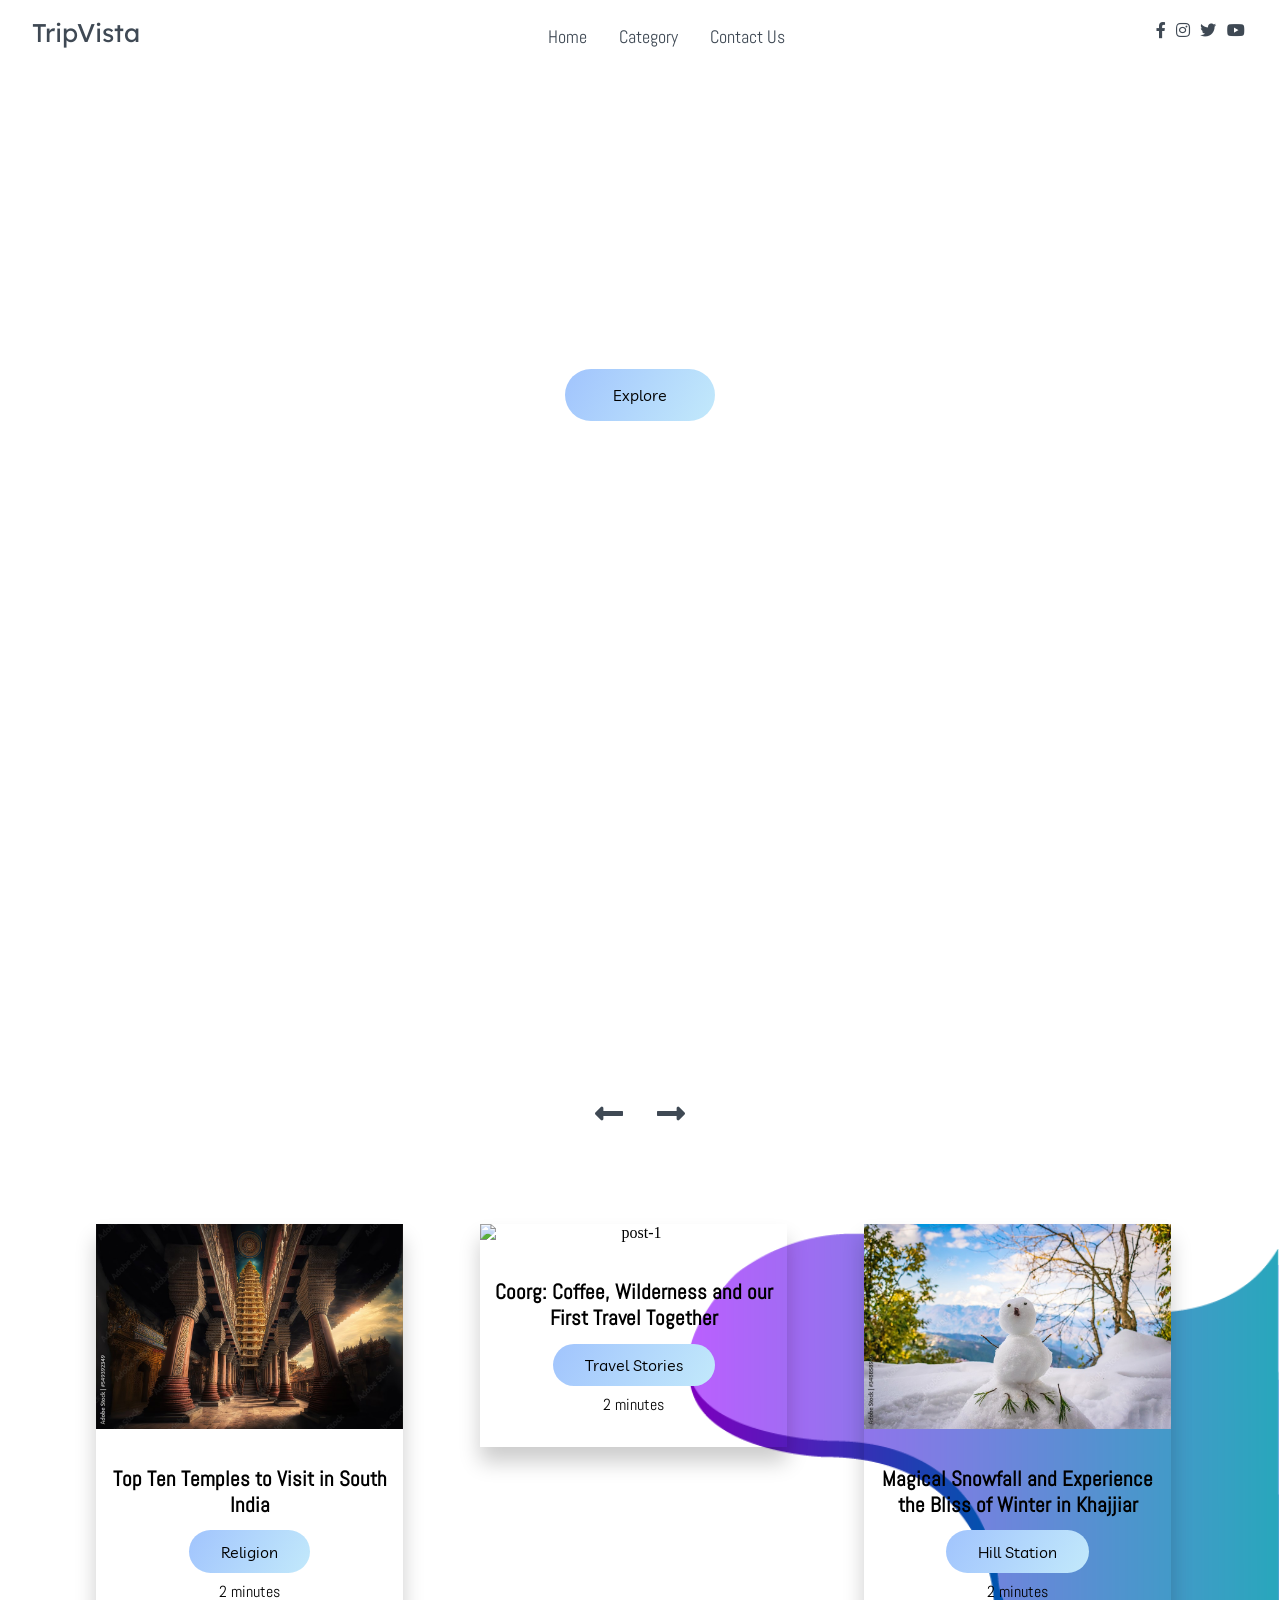
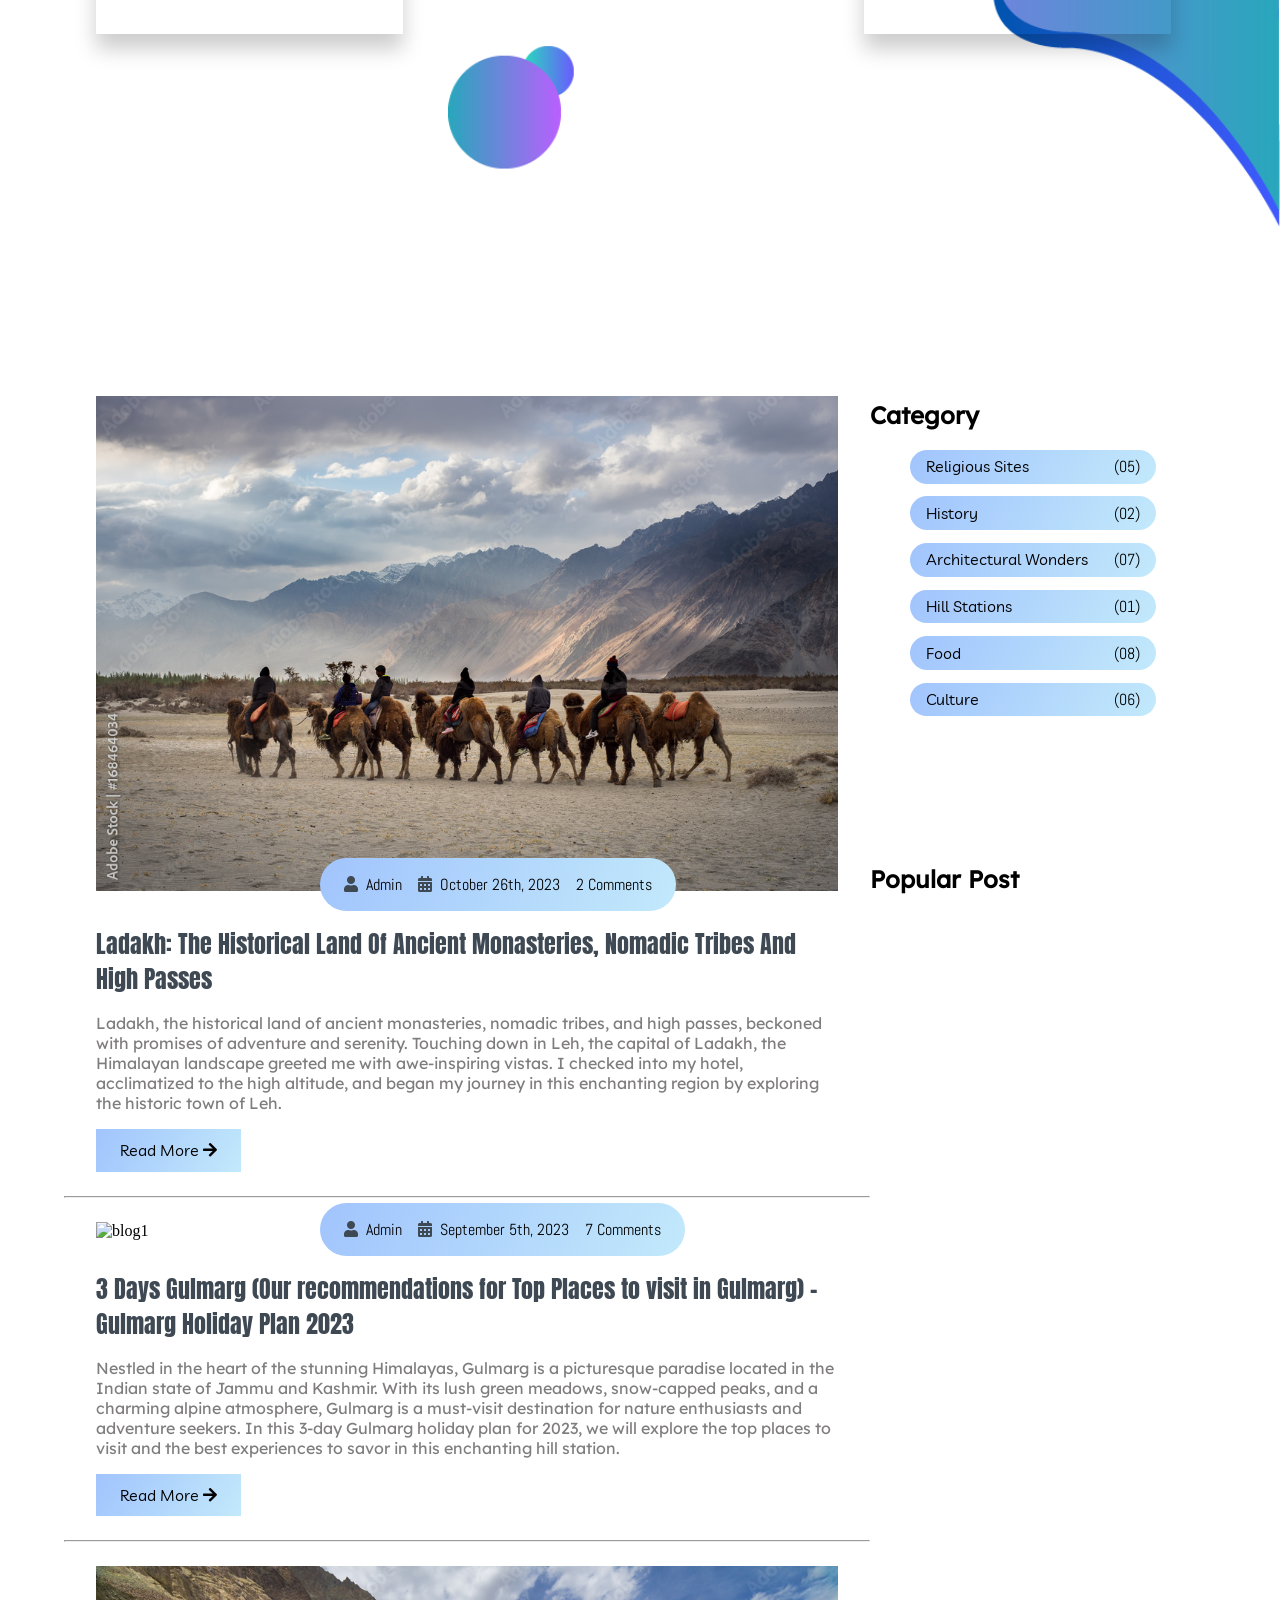
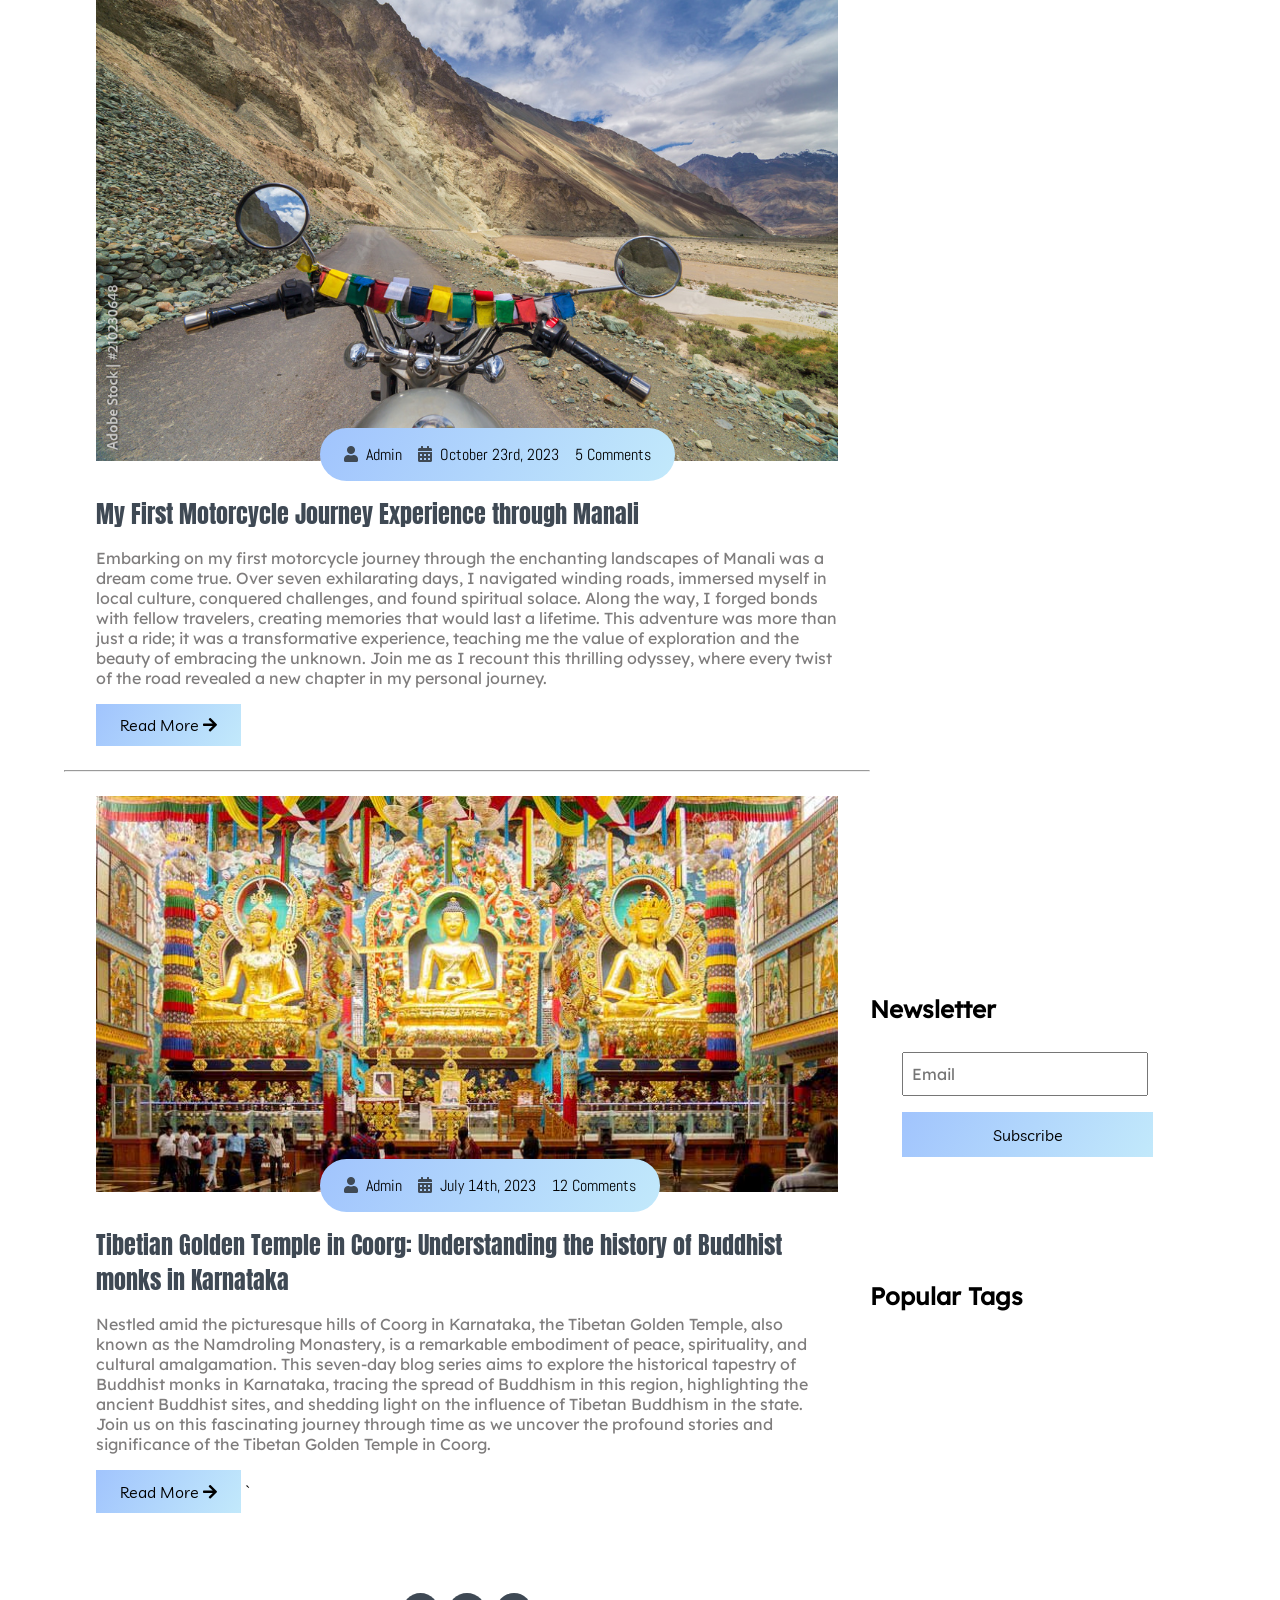
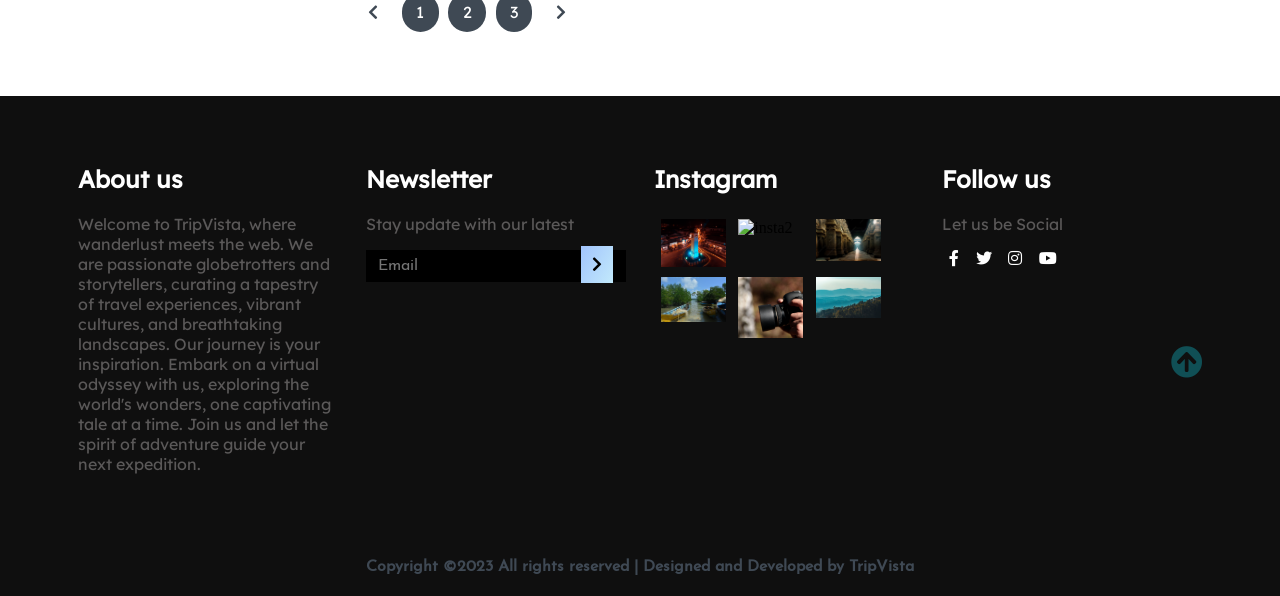
==== commit 0a09c783: "Made some corrections" ====
--- a/index.html
+++ b/index.html
@@ -196,14 +196,14 @@
                         </div>
                         <div class="post-title">
                             <a href="#">My First Motorcycle Journey Experience through Manali</a>
-                            <p>Nestled amid the picturesque hills of Coorg in Karnataka, the Tibetan Golden Temple, also known as the Namdroling Monastery, is a remarkable embodiment of peace, spirituality, and cultural amalgamation. This seven-day blog series aims to explore the historical tapestry of Buddhist monks in Karnataka, tracing the spread of Buddhism in this region, highlighting the ancient Buddhist sites, and shedding light on the influence of Tibetan Buddhism in the state. Join us on this fascinating journey through time as we uncover the profound stories and significance of the Tibetan Golden Temple in Coorg.
+                            <p>Embarking on my first motorcycle journey through the enchanting landscapes of Manali was a dream come true. Over seven exhilarating days, I navigated winding roads, immersed myself in local culture, conquered challenges, and found spiritual solace. Along the way, I forged bonds with fellow travelers, creating memories that would last a lifetime. This adventure was more than just a ride; it was a transformative experience, teaching me the value of exploration and the beauty of embracing the unknown. Join me as I recount this thrilling odyssey, where every twist of the road revealed a new chapter in my personal journey.
                             </p>
                             <button class="btn post-btn" id="readMoreButton3">Read More   <i class="fas fa-arrow-right"></i></button>
                             <!-- JavaScript to handle the button click -->
                             <script>
                                 document.getElementById("readMoreButton3").addEventListener("click", function() {
                                 // Navigate to a new page when the button is clicked
-                                window.open("blog3.html", "_blank");
+                                window.open("blog4.html", "_blank");
                              });
                             </script>
                         </div>
@@ -222,14 +222,14 @@
                         </div>
                         <div class="post-title">
                             <a href="#">Tibetian Golden Temple in Coorg: Understanding the history of Buddhist monks in Karnataka</a>
-                            <p>Embarking on my first motorcycle journey through the enchanting landscapes of Manali was a dream come true. Over seven exhilarating days, I navigated winding roads, immersed myself in local culture, conquered challenges, and found spiritual solace. Along the way, I forged bonds with fellow travelers, creating memories that would last a lifetime. This adventure was more than just a ride; it was a transformative experience, teaching me the value of exploration and the beauty of embracing the unknown. Join me as I recount this thrilling odyssey, where every twist of the road revealed a new chapter in my personal journey.
+                            <p>Nestled amid the picturesque hills of Coorg in Karnataka, the Tibetan Golden Temple, also known as the Namdroling Monastery, is a remarkable embodiment of peace, spirituality, and cultural amalgamation. This seven-day blog series aims to explore the historical tapestry of Buddhist monks in Karnataka, tracing the spread of Buddhism in this region, highlighting the ancient Buddhist sites, and shedding light on the influence of Tibetan Buddhism in the state. Join us on this fascinating journey through time as we uncover the profound stories and significance of the Tibetan Golden Temple in Coorg.
                             </p>
                             <button class="btn post-btn" id="readMoreButton4">Read More   <i class="fas fa-arrow-right"></i></button>
                            ` <!-- JavaScript to handle the button click -->
                             <script>
                                 document.getElementById("readMoreButton4").addEventListener("click", function() {
                                 // Navigate to a new page when the button is clicked
-                                window.open("blog4.html", "_blank");
+                                window.open("blog3.html", "_blank");
                              });
                             </script>                        </div>
                     </div>
